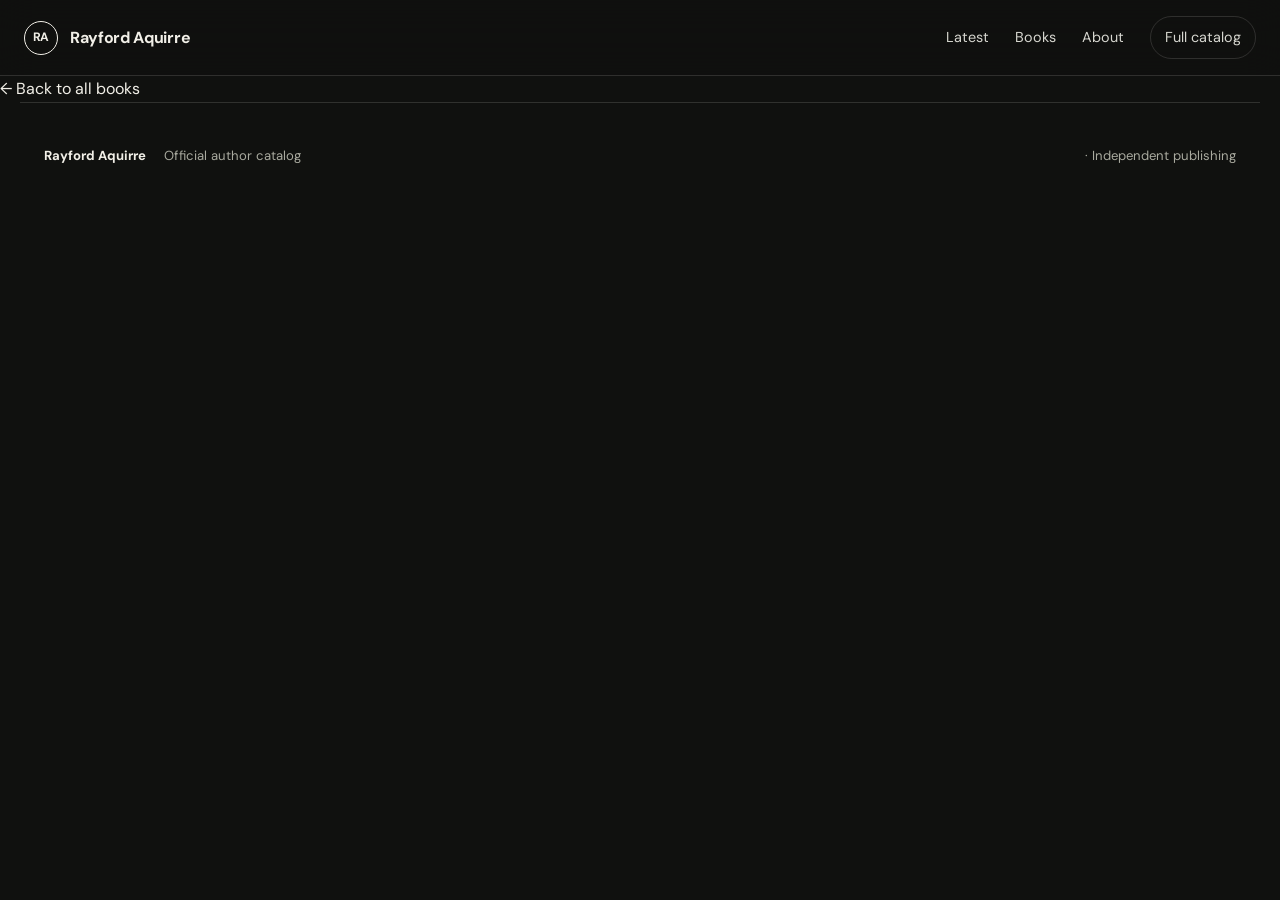
==== book.html @ 39803478 "Add reusable book detail page" ====
<!doctype html>
<html lang="en">
<head>
  <meta charset="utf-8" />
  <meta name="viewport" content="width=device-width, initial-scale=1" />
  <meta name="theme-color" content="#10110f" />
  <meta name="author" content="Rayford Aquirre" />
  <link rel="icon" href="favicon.svg" type="image/svg+xml" />
  <link rel="stylesheet" href="styles.css" />
  <link rel="preconnect" href="https://fonts.googleapis.com">
  <link rel="preconnect" href="https://fonts.gstatic.com" crossorigin>
  <link href="https://fonts.googleapis.com/css2?family=DM+Sans:wght@400;500;600;700&family=Libre+Caslon+Display&display=swap" rel="stylesheet">
  <title>Book — Rayford Aquirre</title>
</head>
<body class="book-page-body">
  <a class="skip-link" href="#book-main">Skip to content</a>
  <header class="site-header">
    <a class="brand" href="index.html" aria-label="Rayford Aquirre home">
      <span class="brand-mark">RA</span>
      <span class="brand-name">Rayford Aquirre</span>
    </a>
    <nav aria-label="Primary">
      <a href="index.html#latest">Latest</a>
      <a href="index.html#books">Books</a>
      <a href="index.html#about">About</a>
      <a class="nav-cta" href="index.html#books">Full catalog</a>
    </nav>
  </header>

  <main id="book-main" class="book-detail-shell" aria-live="polite" aria-busy="true">
    <a class="back-link" href="index.html#books">← Back to all books</a>
    <section id="bookDetail" class="book-detail"></section>
    <section id="relatedSection" class="related-section" hidden>
      <p class="eyebrow">IN THE SAME SERIES</p>
      <h2>Continue the series</h2>
      <div id="relatedBooks" class="related-grid"></div>
    </section>
  </main>

  <footer>
    <div><strong>Rayford Aquirre</strong><span>Official author catalog</span></div>
    <div><span id="year"></span> · Independent publishing</div>
  </footer>
  <script src="book.js" defer></script>
</body>
</html>
---- styles.css ----
:root {
  --bg: #10110f;
  --bg-soft: #161714;
  --paper: #f1efe7;
  --ink: #1a1b18;
  --muted: #a9aa9f;
  --line: rgba(241,239,231,.14);
  --accent: #d3ff56;
  --max: 1240px;
  --radius: 22px;
}
* { box-sizing: border-box; }
html { scroll-behavior: smooth; }
body { margin: 0; background: var(--bg); color: var(--paper); font-family: "DM Sans", sans-serif; line-height: 1.6; }
a { color: inherit; text-decoration: none; }
img { display: block; max-width: 100%; }
button,input,select { font: inherit; }
.skip-link { position:absolute; left:16px; top:-60px; background:var(--accent); color:#111; padding:10px 14px; border-radius:999px; z-index:100; font-weight:700; }
.skip-link:focus { top:12px; }
.site-header { position: sticky; top: 0; z-index: 20; backdrop-filter: blur(18px); background: rgba(16,17,15,.82); border-bottom: 1px solid var(--line); height: 76px; display:flex; align-items:center; justify-content:space-between; padding: 0 max(24px, calc((100vw - var(--max))/2)); }
.brand { display:flex; align-items:center; gap:12px; font-weight:700; letter-spacing:-.02em; }
.brand-mark { width:34px; height:34px; border:1px solid var(--paper); border-radius:50%; display:grid; place-items:center; font-size:.76rem; }
nav { display:flex; align-items:center; gap:26px; font-size:.9rem; }
nav a { color:#d7d7d0; }
.nav-cta { border:1px solid var(--line); border-radius:999px; padding:9px 14px; }
.hero { max-width:var(--max); margin:0 auto; min-height:calc(100vh - 76px); display:grid; grid-template-columns:1.1fr .9fr; align-items:center; gap:60px; padding:80px 24px; }
.eyebrow { font-size:.74rem; letter-spacing:.18em; font-weight:700; color:var(--accent); margin:0 0 18px; }
h1,h2,h3 { font-family:"Libre Caslon Display", Georgia, serif; font-weight:400; letter-spacing:-.035em; margin:0; }
h1 { font-size:clamp(3.7rem, 7vw, 7.8rem); line-height:.92; max-width:900px; }
.hero-lede { max-width:680px; font-size:clamp(1.05rem, 1.5vw, 1.28rem); color:#c6c7bd; margin:30px 0 0; }
.hero-actions { display:flex; flex-wrap:wrap; gap:12px; margin-top:32px; }
.button { display:inline-flex; align-items:center; justify-content:center; min-height:48px; padding:0 20px; border-radius:999px; font-size:.9rem; font-weight:700; transition:.2s ease; }
.button-primary { background:var(--accent); color:#13150f; }
.button-primary:hover { transform:translateY(-2px); }
.button-ghost { border:1px solid var(--line); }
.button:focus-visible,.filter-button:focus-visible,.text-button:focus-visible,input:focus-visible,select:focus-visible,a:focus-visible { outline:2px solid var(--accent); outline-offset:3px; }
.stats { display:flex; gap:42px; margin:56px 0 0; }
.stats div { display:flex; flex-direction:column; }
.stats dt { font-family:"Libre Caslon Display",serif; font-size:2rem; line-height:1; }
.stats dd { margin:8px 0 0; color:var(--muted); font-size:.82rem; }
.hero-art { min-height:560px; position:relative; display:grid; place-items:center; overflow:hidden; }
.monogram { width:310px; height:310px; border:1px solid rgba(211,255,86,.5); border-radius:50%; display:grid; place-items:center; font-family:"Libre Caslon Display",serif; font-size:8rem; letter-spacing:-.15em; position:relative; z-index:2; box-shadow:0 0 90px rgba(211,255,86,.08) inset; }
.monogram span { color:var(--accent); }
.orbit { position:absolute; border:1px solid var(--line); border-radius:50%; }
.orbit-a { width:510px; height:510px; }
.orbit-b { width:690px; height:690px; }
.section { max-width:var(--max); margin:0 auto; padding:120px 24px; border-top:1px solid var(--line); }
.section-heading h2 { font-size:clamp(3rem,6vw,6rem); line-height:.98; }
.feature-grid { display:grid; grid-template-columns:minmax(280px, .75fr) 1.25fr; gap:clamp(42px,8vw,100px); align-items:center; margin-top:50px; }
.cover-wrap { max-width:430px; }
.book-cover { width:100%; height:auto; box-shadow:0 25px 70px rgba(0,0,0,.45); }
.feature-copy h3 { font-size:clamp(2rem,4vw,4.1rem); line-height:1.03; max-width:780px; }
.feature-copy p { max-width:720px; color:#c4c5bb; font-size:1.04rem; }
.kicker { color:var(--accent)!important; font-weight:700; letter-spacing:.14em; font-size:.76rem!important; }
.note { font-size:.88rem!important; color:var(--muted)!important; }
.feature-copy .button { margin-top:15px; }
.catalog-heading { display:grid; grid-template-columns:1.15fr .85fr; gap:70px; align-items:end; }
.catalog-intro { color:var(--muted); max-width:500px; margin:0 0 5px; }
.catalog-controls { margin-top:52px; display:grid; grid-template-columns:minmax(260px,1fr) auto; gap:18px; align-items:center; }
.search-box input { width:100%; background:var(--bg-soft); border:1px solid var(--line); color:var(--paper); border-radius:999px; padding:15px 20px; outline:none; }
.search-box input:focus { border-color:rgba(211,255,86,.7); }
.filters { display:flex; flex-wrap:wrap; gap:8px; justify-content:flex-end; }
.filter-button { border:1px solid var(--line); background:transparent; color:#d6d7ce; border-radius:999px; padding:10px 14px; cursor:pointer; font-size:.78rem; }
.filter-button.active { background:var(--paper); color:var(--ink); }
.catalog-toolbar { display:grid; grid-template-columns:auto auto 1fr; gap:18px; align-items:center; margin:22px 0 28px; }
.sort-control { display:flex; align-items:center; gap:10px; color:var(--muted); font-size:.82rem; }
.sort-control select { background:var(--bg-soft); color:var(--paper); border:1px solid var(--line); border-radius:999px; padding:9px 34px 9px 13px; }
.series-toggle { display:flex; align-items:center; gap:9px; color:var(--muted); font-size:.82rem; cursor:pointer; }
.series-toggle input { accent-color:var(--accent); }
.catalog-meta { display:flex; justify-content:flex-end; align-items:center; gap:16px; color:var(--muted); font-size:.84rem; }
.text-button { background:none; border:0; color:var(--accent); cursor:pointer; padding:0; }
.book-grid { display:grid; grid-template-columns:repeat(4,minmax(0,1fr)); gap:14px; }
.book-card { min-height:240px; background:var(--bg-soft); border:1px solid var(--line); border-radius:var(--radius); padding:22px; display:flex; flex-direction:column; justify-content:space-between; transition:.2s ease; }
.book-card:hover { transform:translateY(-3px); border-color:rgba(241,239,231,.3); }
.book-card.massa { background:var(--paper); color:var(--ink); }
.card-number { font-size:.7rem; color:var(--muted); letter-spacing:.1em; }
.book-card.massa .card-number, .book-card.massa .card-category { color:#575a4f; }
.card-title { font-family:"Libre Caslon Display",serif; font-size:1.45rem; line-height:1.07; margin:24px 0 12px; }
.card-series { font-size:.78rem; color:var(--muted); min-height:1.2em; }
.card-bottom { display:flex; justify-content:space-between; gap:14px; align-items:end; margin-top:22px; }
.card-category { color:var(--muted); font-size:.72rem; }
.card-link { font-size:.8rem; font-weight:700; border-bottom:1px solid currentColor; }
.card-link-muted { opacity:.55; border:0; }
.empty-state { grid-column:1/-1; color:var(--muted); padding:50px 0; }
.about-rule { width:60px; height:5px; background:var(--accent); margin-bottom:55px; }
.about-grid { display:grid; grid-template-columns:.8fr 1.2fr; gap:80px; }
.about-grid h2 { font-size:clamp(3rem,6vw,6rem); }
.about-copy { font-size:1.18rem; color:#c9cabf; max-width:690px; }
footer { max-width:var(--max); margin:0 auto; padding:42px 24px 70px; border-top:1px solid var(--line); display:flex; justify-content:space-between; color:var(--muted); font-size:.82rem; }
footer div:first-child { display:flex; gap:18px; }
footer strong { color:var(--paper); }
.sr-only { position:absolute; width:1px; height:1px; padding:0; margin:-1px; overflow:hidden; clip:rect(0,0,0,0); white-space:nowrap; border:0; }
@media (prefers-reduced-motion: reduce){ html{scroll-behavior:auto} .button,.book-card{transition:none} }
@media (max-width:980px){ nav a:not(.nav-cta){display:none}.hero{grid-template-columns:1fr;min-height:auto}.hero-art{min-height:380px}.monogram{width:220px;height:220px;font-size:5.5rem}.orbit-a{width:360px;height:360px}.orbit-b{width:480px;height:480px}.feature-grid,.catalog-heading,.about-grid{grid-template-columns:1fr}.catalog-controls{grid-template-columns:1fr}.filters{justify-content:flex-start}.catalog-toolbar{grid-template-columns:1fr 1fr}.catalog-meta{grid-column:1/-1;justify-content:space-between}.book-grid{grid-template-columns:repeat(2,minmax(0,1fr))} }
@media (max-width:620px){ .site-header{height:66px}.brand-name{font-size:.9rem}.nav-cta{font-size:.74rem;padding:8px 11px}.hero{padding-top:58px}.hero-art{min-height:300px}.stats{gap:22px;flex-wrap:wrap}.section{padding:80px 20px}.feature-grid{margin-top:35px}.catalog-toolbar{grid-template-columns:1fr}.catalog-meta{grid-column:auto}.book-grid{grid-template-columns:1fr}.book-card{min-height:200px}footer{flex-direction:column;gap:16px}footer div:first-child{flex-direction:column;gap:4px}}
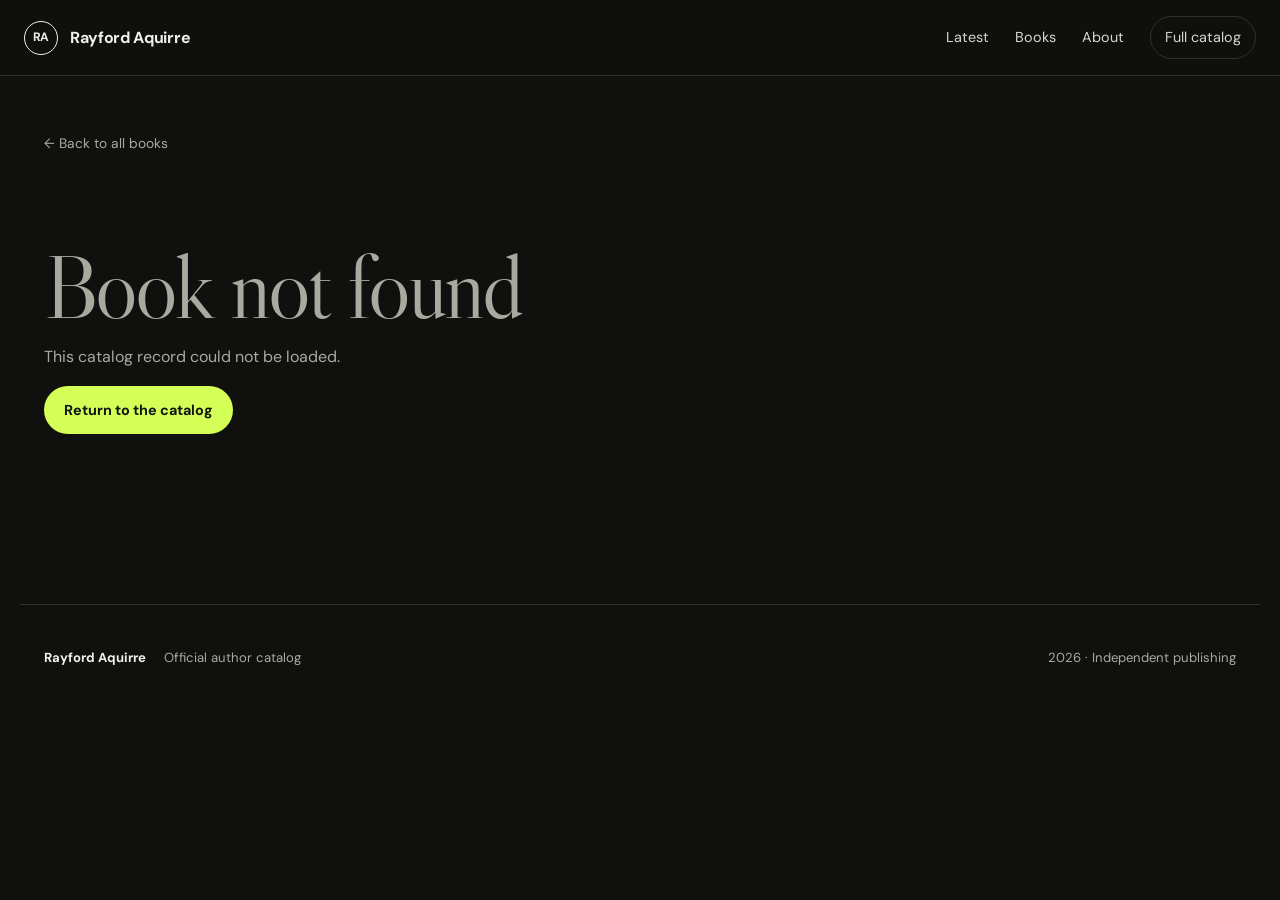
==== commit a9c4a6cc: "Load book detail styles" ====
--- a/book.html
+++ b/book.html
@@ -7,6 +7,7 @@
   <meta name="author" content="Rayford Aquirre" />
   <link rel="icon" href="favicon.svg" type="image/svg+xml" />
   <link rel="stylesheet" href="styles.css" />
+  <link rel="stylesheet" href="library.css" />
   <link rel="preconnect" href="https://fonts.googleapis.com">
   <link rel="preconnect" href="https://fonts.gstatic.com" crossorigin>
   <link href="https://fonts.googleapis.com/css2?family=DM+Sans:wght@400;500;600;700&family=Libre+Caslon+Display&display=swap" rel="stylesheet">
--- a/library.css
+++ b/library.css
@@ -0,0 +1,38 @@
+.card-main-link { display:block; }
+.card-main-link:hover .card-title { text-decoration:underline; text-decoration-thickness:1px; text-underline-offset:4px; }
+.card-actions { display:flex; flex-wrap:wrap; gap:12px; justify-content:flex-end; }
+.card-link.secondary { color:var(--muted); border-bottom-color:var(--muted); }
+
+.book-page-body { min-height:100vh; }
+.book-detail-shell { max-width:var(--max); margin:0 auto; padding:54px 24px 120px; }
+.back-link { display:inline-block; color:var(--muted); margin-bottom:42px; font-size:.86rem; }
+.back-link:hover { color:var(--paper); }
+.book-detail { display:grid; grid-template-columns:minmax(260px,420px) 1fr; gap:clamp(44px,8vw,110px); align-items:start; }
+.detail-cover-column { position:sticky; top:110px; }
+.detail-cover-image,.generated-cover { width:100%; aspect-ratio:5/8; box-shadow:0 30px 80px rgba(0,0,0,.48); border-radius:3px; }
+.detail-cover-image { object-fit:cover; }
+.generated-cover { background:linear-gradient(145deg,#20231d,#0c0e0b); border:1px solid rgba(241,239,231,.18); padding:34px 28px; display:flex; flex-direction:column; justify-content:space-between; overflow:hidden; position:relative; }
+.generated-cover::after { content:""; position:absolute; width:260px; height:260px; border:1px solid rgba(211,255,86,.25); border-radius:50%; right:-110px; bottom:80px; }
+.generated-cover-author { font-size:.67rem; letter-spacing:.18em; color:var(--muted); position:relative; z-index:1; }
+.generated-cover strong { font-family:"Libre Caslon Display",Georgia,serif; font-weight:400; font-size:clamp(1.8rem,3vw,3.2rem); line-height:1.02; position:relative; z-index:1; }
+.generated-cover-mark { color:var(--accent); font-size:.78rem; letter-spacing:.16em; position:relative; z-index:1; }
+.detail-copy { padding-top:20px; }
+.detail-copy h1 { font-size:clamp(3rem,6vw,6.2rem); line-height:.94; max-width:820px; }
+.detail-series { color:var(--accent); font-size:.88rem; letter-spacing:.06em; margin:24px 0 0; }
+.detail-author { color:var(--muted); margin:15px 0 0; }
+.detail-author strong { color:var(--paper); }
+.detail-description { max-width:760px; font-size:1.12rem; color:#c8c9c0; margin:34px 0 0; }
+.detail-actions { display:flex; flex-wrap:wrap; gap:12px; margin-top:32px; }
+.detail-facts { margin:54px 0 0; padding-top:26px; border-top:1px solid var(--line); display:grid; grid-template-columns:repeat(3,minmax(0,1fr)); gap:20px; }
+.detail-facts div { min-width:0; }
+.detail-facts dt { font-size:.7rem; text-transform:uppercase; letter-spacing:.13em; color:var(--muted); }
+.detail-facts dd { margin:8px 0 0; font-size:.9rem; overflow-wrap:anywhere; }
+.related-section { margin-top:110px; padding-top:60px; border-top:1px solid var(--line); }
+.related-section h2 { font-size:clamp(2.5rem,5vw,5rem); }
+.related-grid { display:grid; grid-template-columns:repeat(3,minmax(0,1fr)); gap:14px; margin-top:34px; }
+.related-card { border:1px solid var(--line); background:var(--bg-soft); border-radius:var(--radius); padding:24px; min-height:160px; display:flex; flex-direction:column; justify-content:space-between; transition:.2s ease; }
+.related-card:hover { transform:translateY(-3px); border-color:rgba(241,239,231,.3); }
+.related-card span { color:var(--muted); font-size:.74rem; }
+.related-card strong { font-family:"Libre Caslon Display",Georgia,serif; font-size:1.35rem; font-weight:400; line-height:1.08; margin-top:20px; }
+@media (max-width:900px){ .book-detail{grid-template-columns:1fr}.detail-cover-column{position:static;max-width:360px}.related-grid{grid-template-columns:1fr 1fr}.detail-facts{grid-template-columns:1fr 1fr} }
+@media (max-width:620px){ .book-detail-shell{padding:34px 20px 80px}.detail-cover-column{max-width:300px}.detail-copy h1{font-size:clamp(2.7rem,14vw,4.6rem)}.detail-facts,.related-grid{grid-template-columns:1fr}.card-actions{gap:9px}.card-link.secondary{display:none} }
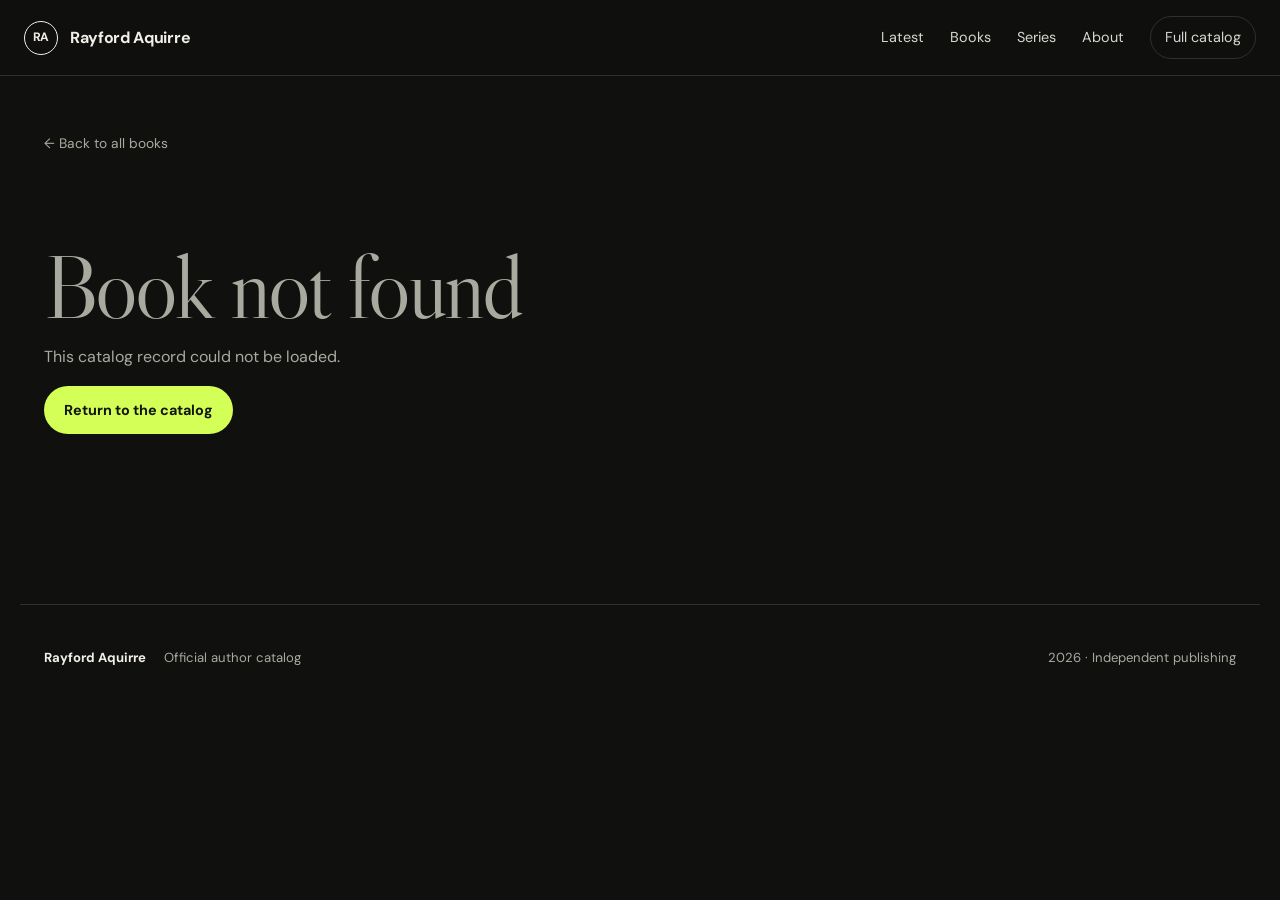
==== commit e1216f89: "Add Series navigation to book pages" ====
--- a/book.html
+++ b/book.html
@@ -23,6 +23,7 @@
     <nav aria-label="Primary">
       <a href="index.html#latest">Latest</a>
       <a href="index.html#books">Books</a>
+      <a href="series.html">Series</a>
       <a href="index.html#about">About</a>
       <a class="nav-cta" href="index.html#books">Full catalog</a>
     </nav>
--- a/styles.css
+++ b/styles.css
@@ -13,7 +13,6 @@
 html { scroll-behavior: smooth; }
 body { margin: 0; background: var(--bg); color: var(--paper); font-family: "DM Sans", sans-serif; line-height: 1.6; }
 a { color: inherit; text-decoration: none; }
-img { display: block; max-width: 100%; }
 button,input,select { font: inherit; }
 .skip-link { position:absolute; left:16px; top:-60px; background:var(--accent); color:#111; padding:10px 14px; border-radius:999px; z-index:100; font-weight:700; }
 .skip-link:focus { top:12px; }
@@ -47,10 +46,11 @@
 .section { max-width:var(--max); margin:0 auto; padding:120px 24px; border-top:1px solid var(--line); }
 .section-heading h2 { font-size:clamp(3rem,6vw,6rem); line-height:.98; }
 .feature-grid { display:grid; grid-template-columns:minmax(280px, .75fr) 1.25fr; gap:clamp(42px,8vw,100px); align-items:center; margin-top:50px; }
-.cover-wrap { max-width:430px; }
-.book-cover { width:100%; height:auto; box-shadow:0 25px 70px rgba(0,0,0,.45); }
-.feature-copy h3 { font-size:clamp(2rem,4vw,4.1rem); line-height:1.03; max-width:780px; }
-.feature-copy p { max-width:720px; color:#c4c5bb; font-size:1.04rem; }
+.feature-grid.feature-text-only { grid-template-columns:minmax(0,1fr); margin-top:38px; }
+.feature-text-only .feature-copy { max-width:980px; padding:34px 0 10px; position:relative; }
+.feature-text-only .feature-copy::before { content:""; display:block; width:84px; height:1px; background:var(--accent); margin-bottom:34px; }
+.feature-copy h3 { font-size:clamp(2rem,4vw,4.1rem); line-height:1.03; max-width:900px; }
+.feature-copy p { max-width:760px; color:#c4c5bb; font-size:1.04rem; }
 .kicker { color:var(--accent)!important; font-weight:700; letter-spacing:.14em; font-size:.76rem!important; }
 .note { font-size:.88rem!important; color:var(--muted)!important; }
 .feature-copy .button { margin-top:15px; }
--- a/library.css
+++ b/library.css
@@ -8,25 +8,31 @@
 .back-link { display:inline-block; color:var(--muted); margin-bottom:42px; font-size:.86rem; }
 .back-link:hover { color:var(--paper); }
 .book-detail { display:grid; grid-template-columns:minmax(260px,420px) 1fr; gap:clamp(44px,8vw,110px); align-items:start; }
-.detail-cover-column { position:sticky; top:110px; }
-.detail-cover-image,.generated-cover { width:100%; aspect-ratio:5/8; box-shadow:0 30px 80px rgba(0,0,0,.48); border-radius:3px; }
-.detail-cover-image { object-fit:cover; }
-.generated-cover { background:linear-gradient(145deg,#20231d,#0c0e0b); border:1px solid rgba(241,239,231,.18); padding:34px 28px; display:flex; flex-direction:column; justify-content:space-between; overflow:hidden; position:relative; }
-.generated-cover::after { content:""; position:absolute; width:260px; height:260px; border:1px solid rgba(211,255,86,.25); border-radius:50%; right:-110px; bottom:80px; }
-.generated-cover-author { font-size:.67rem; letter-spacing:.18em; color:var(--muted); position:relative; z-index:1; }
-.generated-cover strong { font-family:"Libre Caslon Display",Georgia,serif; font-weight:400; font-size:clamp(1.8rem,3vw,3.2rem); line-height:1.02; position:relative; z-index:1; }
-.generated-cover-mark { color:var(--accent); font-size:.78rem; letter-spacing:.16em; position:relative; z-index:1; }
+.detail-identity-column { position:sticky; top:110px; }
+.book-identity { width:100%; min-height:560px; background:linear-gradient(145deg,#20231d,#0c0e0b); border:1px solid rgba(241,239,231,.18); border-radius:3px; padding:34px 28px; display:flex; flex-direction:column; justify-content:space-between; overflow:hidden; position:relative; box-shadow:0 30px 80px rgba(0,0,0,.48); }
+.book-identity::before { content:""; position:absolute; inset:18px; border:1px solid rgba(241,239,231,.08); pointer-events:none; }
+.book-identity::after { content:""; position:absolute; width:260px; height:260px; border:1px solid rgba(211,255,86,.25); border-radius:50%; right:-110px; bottom:80px; }
+.book-identity-author { font-size:.67rem; letter-spacing:.18em; color:var(--muted); position:relative; z-index:1; }
+.book-identity strong { font-family:"Libre Caslon Display",Georgia,serif; font-weight:400; font-size:clamp(1.8rem,3vw,3.2rem); line-height:1.02; position:relative; z-index:1; }
+.book-identity-mark { color:var(--accent); font-size:.78rem; letter-spacing:.16em; position:relative; z-index:1; }
 .detail-copy { padding-top:20px; }
 .detail-copy h1 { font-size:clamp(3rem,6vw,6.2rem); line-height:.94; max-width:820px; }
 .detail-series { color:var(--accent); font-size:.88rem; letter-spacing:.06em; margin:24px 0 0; }
 .detail-author { color:var(--muted); margin:15px 0 0; }
 .detail-author strong { color:var(--paper); }
+.verified-badge { display:inline-flex; align-items:center; gap:8px; width:max-content; margin:18px 0 0; padding:7px 11px; border:1px solid rgba(211,255,86,.35); border-radius:999px; color:var(--accent); font-size:.74rem; font-weight:700; letter-spacing:.08em; text-transform:uppercase; }
+.verified-badge::before { content:"✓"; }
 .detail-description { max-width:760px; font-size:1.12rem; color:#c8c9c0; margin:34px 0 0; }
 .detail-actions { display:flex; flex-wrap:wrap; gap:12px; margin-top:32px; }
 .detail-facts { margin:54px 0 0; padding-top:26px; border-top:1px solid var(--line); display:grid; grid-template-columns:repeat(3,minmax(0,1fr)); gap:20px; }
 .detail-facts div { min-width:0; }
 .detail-facts dt { font-size:.7rem; text-transform:uppercase; letter-spacing:.13em; color:var(--muted); }
 .detail-facts dd { margin:8px 0 0; font-size:.9rem; overflow-wrap:anywhere; }
+.detail-sources { margin-top:38px; padding-top:28px; border-top:1px solid var(--line); }
+.detail-sources .eyebrow { margin-bottom:14px; }
+.source-links { display:flex; flex-wrap:wrap; gap:10px; }
+.source-links a { display:inline-flex; align-items:center; min-height:40px; padding:0 13px; border:1px solid var(--line); border-radius:999px; color:#d8d9d0; font-size:.82rem; }
+.source-links a:hover { border-color:rgba(211,255,86,.55); color:var(--accent); }
 .related-section { margin-top:110px; padding-top:60px; border-top:1px solid var(--line); }
 .related-section h2 { font-size:clamp(2.5rem,5vw,5rem); }
 .related-grid { display:grid; grid-template-columns:repeat(3,minmax(0,1fr)); gap:14px; margin-top:34px; }
@@ -34,5 +40,5 @@
 .related-card:hover { transform:translateY(-3px); border-color:rgba(241,239,231,.3); }
 .related-card span { color:var(--muted); font-size:.74rem; }
 .related-card strong { font-family:"Libre Caslon Display",Georgia,serif; font-size:1.35rem; font-weight:400; line-height:1.08; margin-top:20px; }
-@media (max-width:900px){ .book-detail{grid-template-columns:1fr}.detail-cover-column{position:static;max-width:360px}.related-grid{grid-template-columns:1fr 1fr}.detail-facts{grid-template-columns:1fr 1fr} }
-@media (max-width:620px){ .book-detail-shell{padding:34px 20px 80px}.detail-cover-column{max-width:300px}.detail-copy h1{font-size:clamp(2.7rem,14vw,4.6rem)}.detail-facts,.related-grid{grid-template-columns:1fr}.card-actions{gap:9px}.card-link.secondary{display:none} }
+@media (max-width:900px){ .book-detail{grid-template-columns:1fr}.detail-identity-column{position:static;max-width:360px}.related-grid{grid-template-columns:1fr 1fr}.detail-facts{grid-template-columns:1fr 1fr} }
+@media (max-width:620px){ .book-detail-shell{padding:34px 20px 80px}.detail-identity-column{max-width:300px}.book-identity{min-height:440px}.detail-copy h1{font-size:clamp(2.7rem,14vw,4.6rem)}.detail-facts,.related-grid{grid-template-columns:1fr}.card-actions{gap:9px}.card-link.secondary{display:none} }
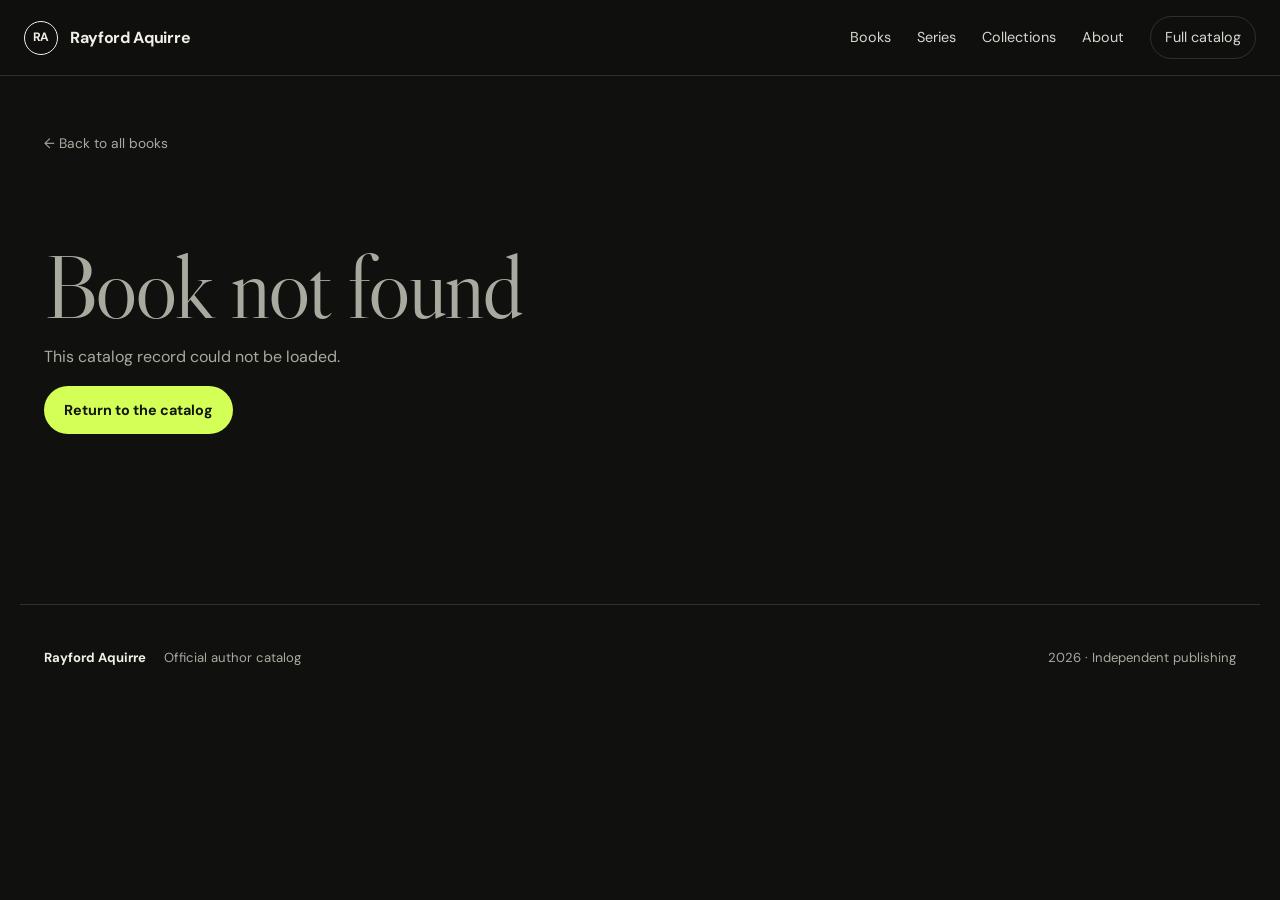
==== commit 5f0d7648: "Link collections from book detail navigation" ====
--- a/book.html
+++ b/book.html
@@ -16,33 +16,15 @@
 <body class="book-page-body">
   <a class="skip-link" href="#book-main">Skip to content</a>
   <header class="site-header">
-    <a class="brand" href="index.html" aria-label="Rayford Aquirre home">
-      <span class="brand-mark">RA</span>
-      <span class="brand-name">Rayford Aquirre</span>
-    </a>
-    <nav aria-label="Primary">
-      <a href="index.html#latest">Latest</a>
-      <a href="index.html#books">Books</a>
-      <a href="series.html">Series</a>
-      <a href="index.html#about">About</a>
-      <a class="nav-cta" href="index.html#books">Full catalog</a>
-    </nav>
+    <a class="brand" href="index.html" aria-label="Rayford Aquirre home"><span class="brand-mark">RA</span><span class="brand-name">Rayford Aquirre</span></a>
+    <nav aria-label="Primary"><a href="index.html#books">Books</a><a href="series.html">Series</a><a href="collections.html">Collections</a><a href="index.html#about">About</a><a class="nav-cta" href="index.html#books">Full catalog</a></nav>
   </header>
-
   <main id="book-main" class="book-detail-shell" aria-live="polite" aria-busy="true">
     <a class="back-link" href="index.html#books">← Back to all books</a>
     <section id="bookDetail" class="book-detail"></section>
-    <section id="relatedSection" class="related-section" hidden>
-      <p class="eyebrow">IN THE SAME SERIES</p>
-      <h2>Continue the series</h2>
-      <div id="relatedBooks" class="related-grid"></div>
-    </section>
+    <section id="relatedSection" class="related-section" hidden><p class="eyebrow">IN THE SAME SERIES</p><h2>Continue the series</h2><div id="relatedBooks" class="related-grid"></div></section>
   </main>
-
-  <footer>
-    <div><strong>Rayford Aquirre</strong><span>Official author catalog</span></div>
-    <div><span id="year"></span> · Independent publishing</div>
-  </footer>
+  <footer><div><strong>Rayford Aquirre</strong><span>Official author catalog</span></div><div><span id="year"></span> · Independent publishing</div></footer>
   <script src="book.js" defer></script>
 </body>
 </html>
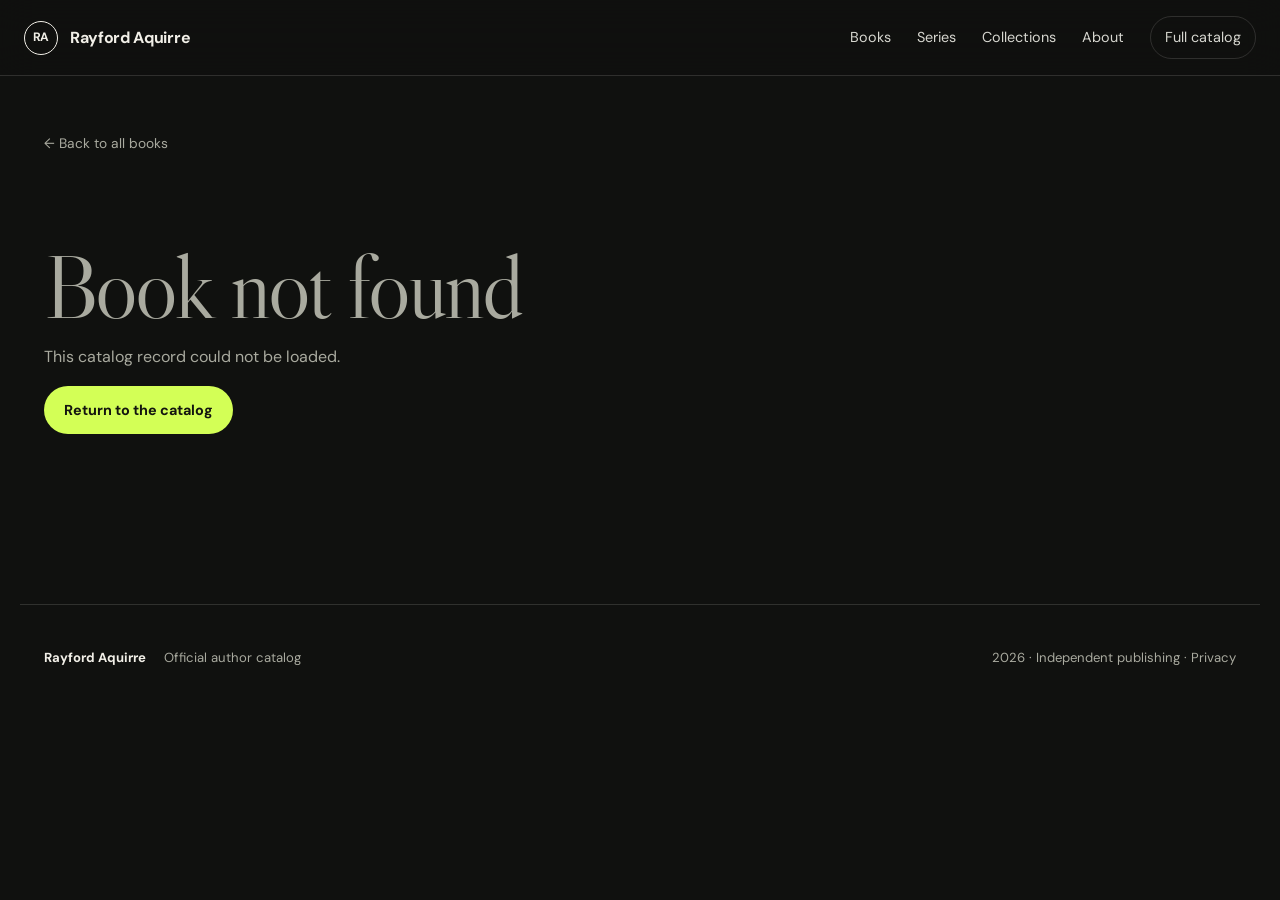
==== commit 3e1c060f: "Integrate Google AdSense on book pages" ====
--- a/book.html
+++ b/book.html
@@ -6,6 +6,7 @@
   <meta name="theme-color" content="#10110f" />
   <meta name="author" content="Rayford Aquirre" />
   <link rel="icon" href="favicon.svg" type="image/svg+xml" />
+  <script async src="https://pagead2.googlesyndication.com/pagead/js/adsbygoogle.js?client=ca-pub-8654542170939047" crossorigin="anonymous"></script>
   <link rel="stylesheet" href="styles.css" />
   <link rel="stylesheet" href="library.css" />
   <link rel="preconnect" href="https://fonts.googleapis.com">
@@ -24,7 +25,7 @@
     <section id="bookDetail" class="book-detail"></section>
     <section id="relatedSection" class="related-section" hidden><p class="eyebrow">IN THE SAME SERIES</p><h2>Continue the series</h2><div id="relatedBooks" class="related-grid"></div></section>
   </main>
-  <footer><div><strong>Rayford Aquirre</strong><span>Official author catalog</span></div><div><span id="year"></span> · Independent publishing</div></footer>
+  <footer><div><strong>Rayford Aquirre</strong><span>Official author catalog</span></div><div><span id="year"></span> · Independent publishing · <a href="privacy.html">Privacy</a></div></footer>
   <script src="book.js" defer></script>
 </body>
 </html>
--- a/styles.css
+++ b/styles.css
@@ -45,15 +45,6 @@
 .orbit-b { width:690px; height:690px; }
 .section { max-width:var(--max); margin:0 auto; padding:120px 24px; border-top:1px solid var(--line); }
 .section-heading h2 { font-size:clamp(3rem,6vw,6rem); line-height:.98; }
-.feature-grid { display:grid; grid-template-columns:minmax(280px, .75fr) 1.25fr; gap:clamp(42px,8vw,100px); align-items:center; margin-top:50px; }
-.feature-grid.feature-text-only { grid-template-columns:minmax(0,1fr); margin-top:38px; }
-.feature-text-only .feature-copy { max-width:980px; padding:34px 0 10px; position:relative; }
-.feature-text-only .feature-copy::before { content:""; display:block; width:84px; height:1px; background:var(--accent); margin-bottom:34px; }
-.feature-copy h3 { font-size:clamp(2rem,4vw,4.1rem); line-height:1.03; max-width:900px; }
-.feature-copy p { max-width:760px; color:#c4c5bb; font-size:1.04rem; }
-.kicker { color:var(--accent)!important; font-weight:700; letter-spacing:.14em; font-size:.76rem!important; }
-.note { font-size:.88rem!important; color:var(--muted)!important; }
-.feature-copy .button { margin-top:15px; }
 .catalog-heading { display:grid; grid-template-columns:1.15fr .85fr; gap:70px; align-items:end; }
 .catalog-intro { color:var(--muted); max-width:500px; margin:0 0 5px; }
 .catalog-controls { margin-top:52px; display:grid; grid-template-columns:minmax(260px,1fr) auto; gap:18px; align-items:center; }
@@ -72,13 +63,11 @@
 .book-grid { display:grid; grid-template-columns:repeat(4,minmax(0,1fr)); gap:14px; }
 .book-card { min-height:240px; background:var(--bg-soft); border:1px solid var(--line); border-radius:var(--radius); padding:22px; display:flex; flex-direction:column; justify-content:space-between; transition:.2s ease; }
 .book-card:hover { transform:translateY(-3px); border-color:rgba(241,239,231,.3); }
-.book-card.massa { background:var(--paper); color:var(--ink); }
-.card-number { font-size:.7rem; color:var(--muted); letter-spacing:.1em; }
-.book-card.massa .card-number, .book-card.massa .card-category { color:#575a4f; }
 .card-title { font-family:"Libre Caslon Display",serif; font-size:1.45rem; line-height:1.07; margin:24px 0 12px; }
 .card-series { font-size:.78rem; color:var(--muted); min-height:1.2em; }
 .card-bottom { display:flex; justify-content:space-between; gap:14px; align-items:end; margin-top:22px; }
 .card-category { color:var(--muted); font-size:.72rem; }
+.card-language { display:block; margin-top:4px; color:var(--accent); letter-spacing:.06em; }
 .card-link { font-size:.8rem; font-weight:700; border-bottom:1px solid currentColor; }
 .card-link-muted { opacity:.55; border:0; }
 .empty-state { grid-column:1/-1; color:var(--muted); padding:50px 0; }
@@ -91,5 +80,5 @@
 footer strong { color:var(--paper); }
 .sr-only { position:absolute; width:1px; height:1px; padding:0; margin:-1px; overflow:hidden; clip:rect(0,0,0,0); white-space:nowrap; border:0; }
 @media (prefers-reduced-motion: reduce){ html{scroll-behavior:auto} .button,.book-card{transition:none} }
-@media (max-width:980px){ nav a:not(.nav-cta){display:none}.hero{grid-template-columns:1fr;min-height:auto}.hero-art{min-height:380px}.monogram{width:220px;height:220px;font-size:5.5rem}.orbit-a{width:360px;height:360px}.orbit-b{width:480px;height:480px}.feature-grid,.catalog-heading,.about-grid{grid-template-columns:1fr}.catalog-controls{grid-template-columns:1fr}.filters{justify-content:flex-start}.catalog-toolbar{grid-template-columns:1fr 1fr}.catalog-meta{grid-column:1/-1;justify-content:space-between}.book-grid{grid-template-columns:repeat(2,minmax(0,1fr))} }
-@media (max-width:620px){ .site-header{height:66px}.brand-name{font-size:.9rem}.nav-cta{font-size:.74rem;padding:8px 11px}.hero{padding-top:58px}.hero-art{min-height:300px}.stats{gap:22px;flex-wrap:wrap}.section{padding:80px 20px}.feature-grid{margin-top:35px}.catalog-toolbar{grid-template-columns:1fr}.catalog-meta{grid-column:auto}.book-grid{grid-template-columns:1fr}.book-card{min-height:200px}footer{flex-direction:column;gap:16px}footer div:first-child{flex-direction:column;gap:4px}}
+@media (max-width:980px){ nav a:not(.nav-cta){display:none}.hero{grid-template-columns:1fr;min-height:auto}.hero-art{min-height:380px}.monogram{width:220px;height:220px;font-size:5.5rem}.orbit-a{width:360px;height:360px}.orbit-b{width:480px;height:480px}.catalog-heading,.about-grid{grid-template-columns:1fr}.catalog-controls{grid-template-columns:1fr}.filters{justify-content:flex-start}.catalog-toolbar{grid-template-columns:1fr 1fr}.catalog-meta{grid-column:1/-1;justify-content:space-between}.book-grid{grid-template-columns:repeat(2,minmax(0,1fr))} }
+@media (max-width:620px){ .site-header{height:66px}.brand-name{font-size:.9rem}.nav-cta{font-size:.74rem;padding:8px 11px}.hero{padding-top:58px}.hero-art{min-height:300px}.stats{gap:22px;flex-wrap:wrap}.section{padding:80px 20px}.catalog-toolbar{grid-template-columns:1fr}.catalog-meta{grid-column:auto}.book-grid{grid-template-columns:1fr}.book-card{min-height:200px}footer{flex-direction:column;gap:16px}footer div:first-child{flex-direction:column;gap:4px}}
--- a/library.css
+++ b/library.css
@@ -2,6 +2,7 @@
 .card-main-link:hover .card-title { text-decoration:underline; text-decoration-thickness:1px; text-underline-offset:4px; }
 .card-actions { display:flex; flex-wrap:wrap; gap:12px; justify-content:flex-end; }
 .card-link.secondary { color:var(--muted); border-bottom-color:var(--muted); }
+.card-language { display:inline-block; margin-left:8px; padding:2px 7px; border:1px solid rgba(211,255,86,.35); border-radius:999px; color:var(--accent); font-size:.66rem; letter-spacing:.05em; }
 
 .book-page-body { min-height:100vh; }
 .book-detail-shell { max-width:var(--max); margin:0 auto; padding:54px 24px 120px; }
